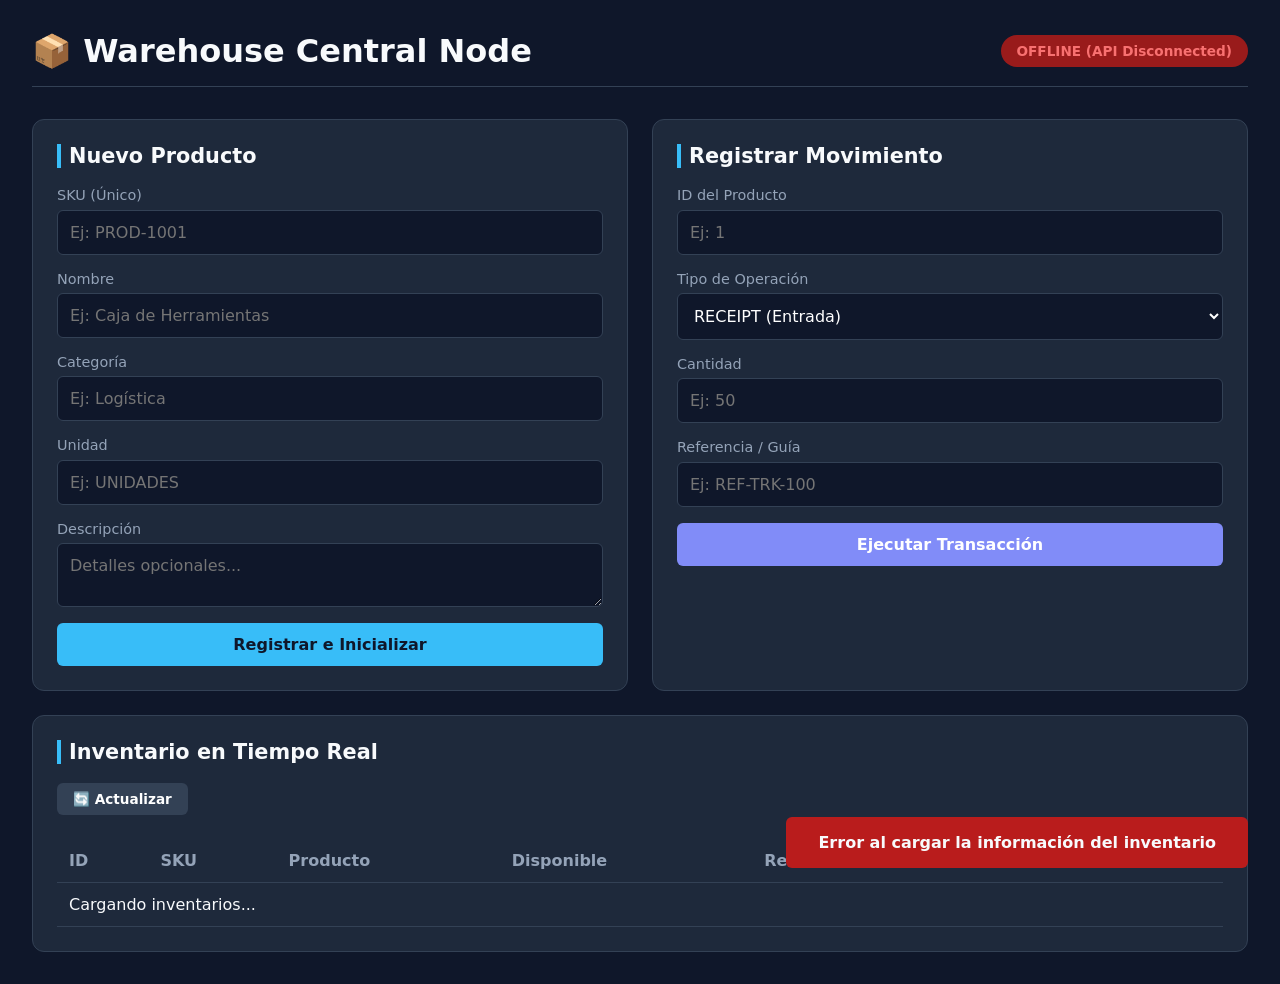
==== src/warehouse/src/frontend/app/index.html @ 9990458d "Base de la bodega desde el repo del profe" ====
<!DOCTYPE html>
<html lang="es">
<head>
    <meta charset="UTF-8">
    <meta name="viewport" content="width=device-width, initial-scale=1.0">
    <title>Warehouse Cloud Platform</title>
    <link rel="stylesheet" href="styles.css">
</head>
<body>
    <header>
        <h1>📦 Warehouse Central Node</h1>
        <div id="health-status" class="status-badge loading">Conectando...</div>
    </header>

    <main class="dashboard-grid">
        <!-- SECCIÓN: CREAR PRODUCTO -->
        <section class="card">
            <h2>Nuevo Producto</h2>
            <form id="product-form">
                <div class="form-group">
                    <label for="sku">SKU (Único)</label>
                    <input type="text" id="sku" required placeholder="Ej: PROD-1001">
                </div>
                <div class="form-group">
                    <label for="name">Nombre</label>
                    <input type="text" id="name" required placeholder="Ej: Caja de Herramientas">
                </div>
                <div class="form-group">
                    <label for="category">Categoría</label>
                    <input type="text" id="category" placeholder="Ej: Logística">
                </div>
                <div class="form-group">
                    <label for="unit">Unidad</label>
                    <input type="text" id="unit" required placeholder="Ej: UNIDADES">
                </div>
                <div class="form-group">
                    <label for="description">Descripción</label>
                    <textarea id="description" placeholder="Detalles opcionales..."></textarea>
                </div>
                <button type="submit" class="btn-primary">Registrar e Inicializar</button>
            </form>
        </section>

        <!-- SECCIÓN: MOVIMIENTOS DE INVENTARIO -->
        <section class="card">
            <h2>Registrar Movimiento</h2>
            <form id="movement-form">
                <div class="form-group">
                    <label for="move-product-id">ID del Producto</label>
                    <input type="number" id="move-product-id" required placeholder="Ej: 1">
                </div>
                <div class="form-group">
                    <label for="move-type">Tipo de Operación</label>
                    <select id="move-type" required>
                        <option value="RECEIPT">RECEIPT (Entrada)</option>
                        <option value="SHIPMENT">SHIPMENT (Salida)</option>
                        <option value="RESERVATION">RESERVATION (Reservar)</option>
                        <option value="RELEASE">RELEASE (Liberar Reserva)</option>
                    </select>
                </div>
                <div class="form-group">
                    <label for="move-quantity">Cantidad</label>
                    <input type="number" id="move-quantity" min="1" required placeholder="Ej: 50">
                </div>
                <div class="form-group">
                    <label for="move-reference">Referencia / Guía</label>
                    <input type="text" id="move-reference" placeholder="Ej: REF-TRK-100">
                </div>
                <button type="submit" class="btn-secondary">Ejecutar Transacción</button>
            </form>
        </section>

        <!-- SECCIÓN: MONITOR DE STOCK -->
        <section class="card wide">
            <h2>Inventario en Tiempo Real</h2>
            <button id="refresh-stock-btn" class="btn-small">🔄 Actualizar</button>
            <div class="table-container">
                <table id="stock-table">
                    <thead>
                        <tr>
                            <th>ID</th>
                            <th>SKU</th>
                            <th>Producto</th>
                            <th>Disponible</th>
                            <th>Reservado</th>
                            <th>Acciones</th>
                        </tr>
                    </thead>
                    <tbody>
                        <!-- Dinámico vía JS -->
                    </tbody>
                </table>
            </div>
        </section>
    </main>

    <!-- MODAL DE HISTORIAL -->
    <div id="history-modal" class="modal">
        <div class="modal-content">
            <span class="close-modal">&times;</span>
            <h2 id="modal-title">Historial de Movimientos</h2>
            <div class="table-container">
                <table>
                    <thead>
                        <tr>
                            <th>ID Mov</th>
                            <th>Tipo</th>
                            <th>Cantidad</th>
                            <th>Referencia</th>
                            <th>Fecha (UTC)</th>
                        </tr>
                    </thead>
                    <tbody id="history-table-body"></tbody>
                </table>
            </div>
        </div>
    </div>

    <div id="toast" class="toast"></div>

    <script src="app.js"></script>
</body>
</html>
---- src/warehouse/src/frontend/app/styles.css ----
:root {
    --bg-primary: #0f172a;
    --bg-secondary: #1e293b;
    --accent-blue: #38bdf8;
    --accent-green: #4ade80;
    --accent-red: #f87171;
    --text-main: #f8fafc;
    --text-muted: #94a3b8;
    --border: #334155;
}

* { box-sizing: border-box; margin: 0; padding: 0; font-family: 'Segoe UI', system-ui, sans-serif; }

body { background-color: var(--bg-primary); color: var(--text-main); padding: 2rem; }

header { display: flex; justify-content: space-between; align-items: center; margin-bottom: 2rem; border-bottom: 1px solid var(--border); padding-bottom: 1rem; }

.status-badge { padding: 0.5rem 1rem; border-radius: 20px; font-size: 0.85rem; font-weight: bold; }
.status-badge.ok { background: #166534; color: var(--accent-green); }
.status-badge.error { background: #991b1b; color: var(--accent-red); }
.status-badge.loading { background: #854d0e; color: #fde047; }

.dashboard-grid { display: grid; grid-template-columns: repeat(2, 1fr); gap: 1.5rem; }
.card { background: var(--bg-secondary); padding: 1.5rem; border-radius: 12px; border: 1px solid var(--border); }
.card.wide { grid-column: span 2; }

h2 { margin-bottom: 1.2rem; font-size: 1.3rem; border-left: 4px solid var(--accent-blue); padding-left: 0.5rem; }

.form-group { margin-bottom: 1rem; display: flex; flex-direction: column; }
label { font-size: 0.9rem; margin-bottom: 0.4rem; color: var(--text-muted); }
input, select, textarea { background: var(--bg-primary); border: 1px solid var(--border); color: white; padding: 0.75rem; border-radius: 6px; font-size: 1rem; }
input:focus, select:focus, textarea:focus { border-color: var(--accent-blue); outline: none; }

button { padding: 0.75rem 1.5rem; border: none; border-radius: 6px; font-weight: bold; cursor: pointer; transition: background 0.2s; width: 100%; font-size: 1rem; }
.btn-primary { background: var(--accent-blue); color: var(--bg-primary); }
.btn-secondary { background: #818cf8; color: white; }
.btn-small { background: var(--border); color: white; width: auto; margin-bottom: 1rem; padding: 0.5rem 1rem; font-size: 0.85rem;}
button:hover { filter: brightness(1.1); }

.table-container { width: 100%; overflow-x: auto; margin-top: 0.5rem; }
table { width: 100%; border-collapse: collapse; text-align: left; }
th, td { padding: 0.75rem; border-bottom: 1px solid var(--border); }
th { color: var(--text-muted); font-weight: 600; }

.action-link { color: var(--accent-blue); cursor: pointer; text-decoration: underline; font-size: 0.9rem;}

/* MODAL & TOAST */
.modal { display: none; position: fixed; top: 0; left: 0; width: 100%; height: 100%; background: rgba(0,0,0,0.7); align-items: center; justify-content: center; }
.modal-content { background: var(--bg-secondary); padding: 2rem; border-radius: 12px; width: 600px; max-width: 90%; position: relative; border: 1px solid var(--border); }
.close-modal { position: absolute; top: 1rem; right: 1rem; font-size: 1.5rem; cursor: pointer; color: var(--text-muted); }

.toast { position: fixed; bottom: 2rem; right: 2rem; padding: 1rem 2rem; border-radius: 6px; font-weight: bold; transform: translateY(100px); opacity: 0; transition: all 0.3s; z-index: 1000; }
.toast.show { transform: translateY(0); opacity: 1; }
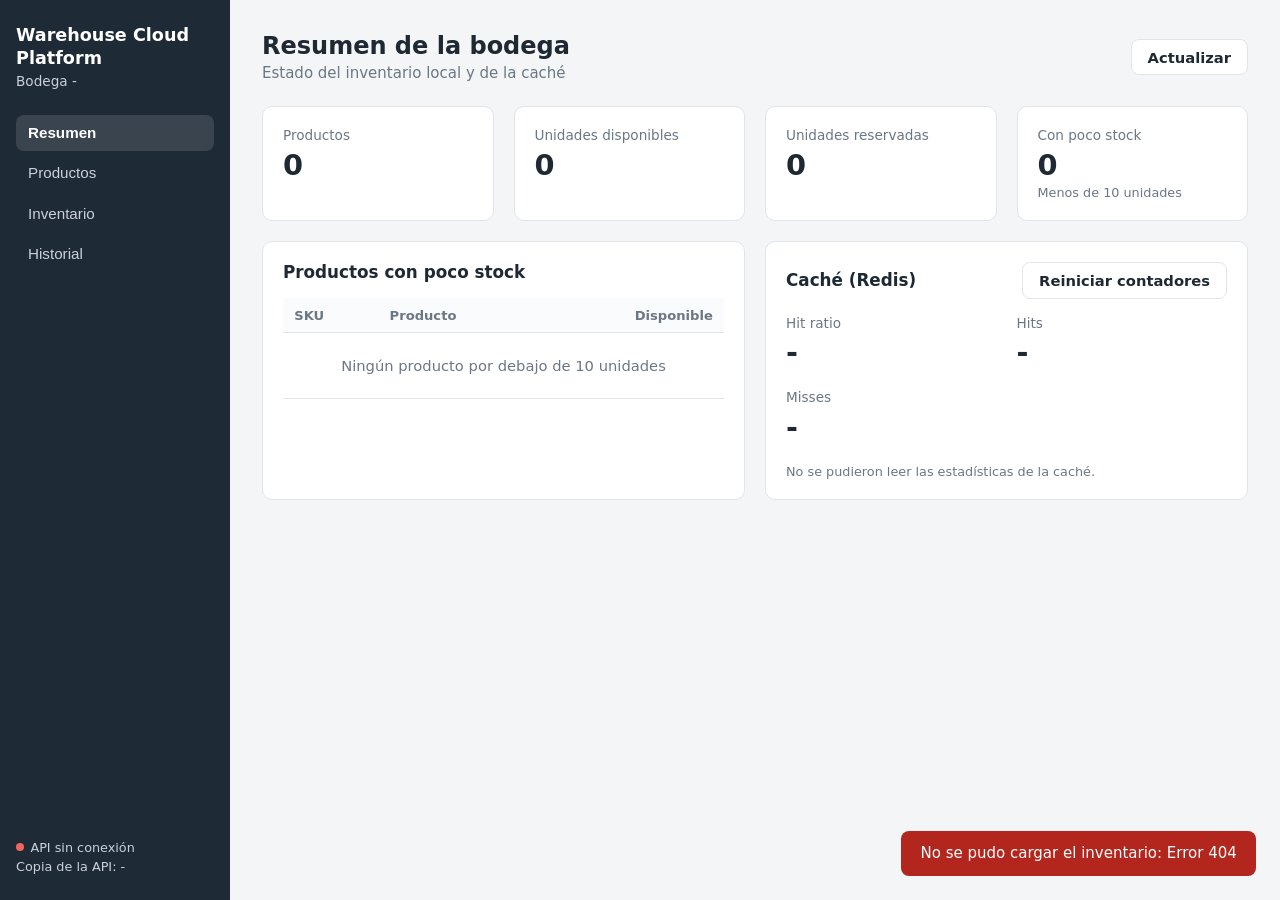
==== commit 1b227a6e: "Fronts de bodega y central sobre las APIs existentes" ====
--- a/src/warehouse/src/frontend/app/index.html
+++ b/src/warehouse/src/frontend/app/index.html
@@ -3,121 +3,201 @@
 <head>
     <meta charset="UTF-8">
     <meta name="viewport" content="width=device-width, initial-scale=1.0">
-    <title>Warehouse Cloud Platform</title>
+    <title>Bodega · Warehouse Cloud Platform</title>
     <link rel="stylesheet" href="styles.css">
 </head>
 <body>
-    <header>
-        <h1>📦 Warehouse Central Node</h1>
-        <div id="health-status" class="status-badge loading">Conectando...</div>
-    </header>
-
-    <main class="dashboard-grid">
-        <!-- SECCIÓN: CREAR PRODUCTO -->
-        <section class="card">
-            <h2>Nuevo Producto</h2>
-            <form id="product-form">
-                <div class="form-group">
-                    <label for="sku">SKU (Único)</label>
-                    <input type="text" id="sku" required placeholder="Ej: PROD-1001">
-                </div>
-                <div class="form-group">
-                    <label for="name">Nombre</label>
-                    <input type="text" id="name" required placeholder="Ej: Caja de Herramientas">
-                </div>
-                <div class="form-group">
-                    <label for="category">Categoría</label>
-                    <input type="text" id="category" placeholder="Ej: Logística">
-                </div>
-                <div class="form-group">
-                    <label for="unit">Unidad</label>
-                    <input type="text" id="unit" required placeholder="Ej: UNIDADES">
-                </div>
-                <div class="form-group">
-                    <label for="description">Descripción</label>
-                    <textarea id="description" placeholder="Detalles opcionales..."></textarea>
-                </div>
-                <button type="submit" class="btn-primary">Registrar e Inicializar</button>
-            </form>
-        </section>
-
-        <!-- SECCIÓN: MOVIMIENTOS DE INVENTARIO -->
-        <section class="card">
-            <h2>Registrar Movimiento</h2>
-            <form id="movement-form">
-                <div class="form-group">
-                    <label for="move-product-id">ID del Producto</label>
-                    <input type="number" id="move-product-id" required placeholder="Ej: 1">
-                </div>
-                <div class="form-group">
-                    <label for="move-type">Tipo de Operación</label>
-                    <select id="move-type" required>
-                        <option value="RECEIPT">RECEIPT (Entrada)</option>
-                        <option value="SHIPMENT">SHIPMENT (Salida)</option>
-                        <option value="RESERVATION">RESERVATION (Reservar)</option>
-                        <option value="RELEASE">RELEASE (Liberar Reserva)</option>
+    <aside class="sidebar">
+        <div class="brand">
+            Warehouse Cloud Platform
+            <small>Bodega <span id="warehouse-name">...</span></small>
+        </div>
+        <nav class="nav" id="nav">
+            <button data-view="resumen" class="active">Resumen</button>
+            <button data-view="productos">Productos</button>
+            <button data-view="inventario">Inventario</button>
+            <button data-view="historial">Historial</button>
+        </nav>
+        <div class="sidebar-footer">
+            <div id="api-status" class="status-dot">Conectando...</div>
+            <div>Copia de la API: <span id="api-instance">-</span></div>
+        </div>
+    </aside>
+
+    <main class="content">
+        <!-- RESUMEN -->
+        <section class="view active" id="view-resumen">
+            <div class="page-header">
+                <div>
+                    <h1>Resumen de la bodega</h1>
+                    <p>Estado del inventario local y de la caché</p>
+                </div>
+                <button class="btn btn-light" data-refresh>Actualizar</button>
+            </div>
+            <div class="grid grid-4">
+                <div class="card stat"><div class="label">Productos</div><div class="value" id="stat-products">-</div></div>
+                <div class="card stat"><div class="label">Unidades disponibles</div><div class="value" id="stat-available">-</div></div>
+                <div class="card stat"><div class="label">Unidades reservadas</div><div class="value" id="stat-reserved">-</div></div>
+                <div class="card stat"><div class="label">Con poco stock</div><div class="value" id="stat-low">-</div><div class="hint">Menos de 10 unidades</div></div>
+            </div>
+            <div class="grid grid-2 mt">
+                <div class="card">
+                    <h2>Productos con poco stock</h2>
+                    <div class="table-wrap">
+                        <table>
+                            <thead><tr><th>SKU</th><th>Producto</th><th class="num">Disponible</th></tr></thead>
+                            <tbody id="low-stock-body"><tr><td colspan="3" class="empty">Cargando...</td></tr></tbody>
+                        </table>
+                    </div>
+                </div>
+                <div class="card">
+                    <div class="card-header">
+                        <h2>Caché (Redis)</h2>
+                        <button class="btn btn-light" id="reset-cache-btn">Reiniciar contadores</button>
+                    </div>
+                    <div class="grid grid-4">
+                        <div class="stat"><div class="label">Hit ratio</div><div class="value" id="cache-ratio">-</div></div>
+                        <div class="stat"><div class="label">Hits</div><div class="value" id="cache-hits">-</div></div>
+                        <div class="stat"><div class="label">Misses</div><div class="value" id="cache-misses">-</div></div>
+                    </div>
+                    <p class="sub mt" id="cache-state"></p>
+                </div>
+            </div>
+        </section>
+
+        <!-- PRODUCTOS -->
+        <section class="view" id="view-productos">
+            <div class="page-header">
+                <div>
+                    <h1>Productos</h1>
+                    <p>Catálogo de esta bodega. El SKU debe ser el mismo en todas las bodegas (es el código que viaja a la central).</p>
+                </div>
+            </div>
+            <div class="grid grid-2">
+                <div class="card">
+                    <h2>Nuevo producto</h2>
+                    <form id="product-form">
+                        <div class="form-row">
+                            <div class="field"><label for="p-sku">SKU</label><input id="p-sku" required placeholder="P-001"></div>
+                            <div class="field"><label for="p-unit">Unidad</label><input id="p-unit" required placeholder="UNIDADES"></div>
+                        </div>
+                        <div class="field"><label for="p-name">Nombre</label><input id="p-name" required placeholder="Caja de herramientas"></div>
+                        <div class="field"><label for="p-category">Categoría</label><input id="p-category" placeholder="Herramientas"></div>
+                        <div class="field"><label for="p-description">Descripción</label><textarea id="p-description" placeholder="Opcional"></textarea></div>
+                        <button class="btn btn-primary" type="submit">Crear producto</button>
+                    </form>
+                </div>
+                <div class="card">
+                    <div class="card-header">
+                        <h2>Catálogo</h2>
+                        <input id="product-search" type="search" placeholder="Buscar por SKU, nombre o categoría">
+                    </div>
+                    <div class="table-wrap">
+                        <table>
+                            <thead><tr><th>ID</th><th>SKU</th><th>Nombre</th><th>Categoría</th><th>Unidad</th></tr></thead>
+                            <tbody id="products-body"><tr><td colspan="5" class="empty">Cargando...</td></tr></tbody>
+                        </table>
+                    </div>
+                </div>
+            </div>
+        </section>
+
+        <!-- INVENTARIO -->
+        <section class="view" id="view-inventario">
+            <div class="page-header">
+                <div>
+                    <h1>Inventario</h1>
+                    <p>Cada movimiento queda guardado y se envía a la central por SNS → sync-queue</p>
+                </div>
+                <button class="btn btn-light" data-refresh>Actualizar</button>
+            </div>
+            <div class="grid grid-2">
+                <div class="card">
+                    <h2>Registrar movimiento</h2>
+                    <form id="movement-form">
+                        <div class="field"><label for="m-product">Producto</label><select id="m-product" required></select></div>
+                        <div class="form-row">
+                            <div class="field">
+                                <label for="m-type">Tipo</label>
+                                <select id="m-type" required>
+                                    <option value="RECEIPT">Entrada (RECEIPT)</option>
+                                    <option value="SHIPMENT">Salida (SHIPMENT)</option>
+                                    <option value="RETURN">Devolución (RETURN)</option>
+                                    <option value="RESERVATION">Reservar (RESERVATION)</option>
+                                    <option value="RESERVATION_CONFIRM">Confirmar reserva (RESERVATION_CONFIRM)</option>
+                                    <option value="RELEASE">Liberar reserva (RELEASE)</option>
+                                </select>
+                            </div>
+                            <div class="field"><label for="m-quantity">Cantidad</label><input id="m-quantity" type="number" min="1" required></div>
+                        </div>
+                        <div class="field"><label for="m-reference">Referencia</label><input id="m-reference" placeholder="Guía, factura u orden (opcional)"></div>
+                        <div class="field"><label for="m-correlation">Correlation ID</label><input id="m-correlation" placeholder="Opcional: si se deja vacío la API crea uno"></div>
+                        <button class="btn btn-primary" type="submit">Registrar</button>
+                    </form>
+                </div>
+                <div class="card">
+                    <div class="card-header">
+                        <h2>Existencias</h2>
+                        <input id="stock-search" type="search" placeholder="Buscar">
+                    </div>
+                    <div class="table-wrap">
+                        <table>
+                            <thead><tr><th>SKU</th><th>Producto</th><th class="num">Disponible</th><th class="num">Reservado</th><th></th></tr></thead>
+                            <tbody id="stock-body"><tr><td colspan="5" class="empty">Cargando...</td></tr></tbody>
+                        </table>
+                    </div>
+                </div>
+            </div>
+        </section>
+
+        <!-- HISTORIAL -->
+        <section class="view" id="view-historial">
+            <div class="page-header">
+                <div>
+                    <h1>Historial de movimientos</h1>
+                    <p>Todas las entradas, salidas, reservas y transferencias de esta bodega</p>
+                </div>
+                <div class="toolbar">
+                    <select id="history-type">
+                        <option value="">Todos los tipos</option>
+                        <option value="IN">Solo entradas</option>
+                        <option value="OUT">Solo salidas</option>
+                        <option value="RES">Reservas</option>
                     </select>
-                </div>
-                <div class="form-group">
-                    <label for="move-quantity">Cantidad</label>
-                    <input type="number" id="move-quantity" min="1" required placeholder="Ej: 50">
-                </div>
-                <div class="form-group">
-                    <label for="move-reference">Referencia / Guía</label>
-                    <input type="text" id="move-reference" placeholder="Ej: REF-TRK-100">
-                </div>
-                <button type="submit" class="btn-secondary">Ejecutar Transacción</button>
-            </form>
-        </section>
-
-        <!-- SECCIÓN: MONITOR DE STOCK -->
-        <section class="card wide">
-            <h2>Inventario en Tiempo Real</h2>
-            <button id="refresh-stock-btn" class="btn-small">🔄 Actualizar</button>
-            <div class="table-container">
-                <table id="stock-table">
-                    <thead>
-                        <tr>
-                            <th>ID</th>
-                            <th>SKU</th>
-                            <th>Producto</th>
-                            <th>Disponible</th>
-                            <th>Reservado</th>
-                            <th>Acciones</th>
-                        </tr>
-                    </thead>
-                    <tbody>
-                        <!-- Dinámico vía JS -->
-                    </tbody>
-                </table>
+                    <input id="history-search" type="search" placeholder="SKU o referencia">
+                    <button class="btn btn-light" data-refresh>Actualizar</button>
+                </div>
+            </div>
+            <div class="card">
+                <div class="table-wrap">
+                    <table>
+                        <thead><tr><th>Fecha</th><th>SKU</th><th>Tipo</th><th class="num">Cantidad</th><th>Referencia</th></tr></thead>
+                        <tbody id="history-body"><tr><td colspan="5" class="empty">Cargando...</td></tr></tbody>
+                    </table>
+                </div>
             </div>
         </section>
     </main>
 
-    <!-- MODAL DE HISTORIAL -->
-    <div id="history-modal" class="modal">
-        <div class="modal-content">
-            <span class="close-modal">&times;</span>
-            <h2 id="modal-title">Historial de Movimientos</h2>
-            <div class="table-container">
+    <!-- Historial de un producto -->
+    <div class="modal" id="product-modal">
+        <div class="modal-box">
+            <div class="card-header">
+                <h2 id="product-modal-title">Movimientos</h2>
+                <button class="btn btn-light" data-close>Cerrar</button>
+            </div>
+            <div class="table-wrap">
                 <table>
-                    <thead>
-                        <tr>
-                            <th>ID Mov</th>
-                            <th>Tipo</th>
-                            <th>Cantidad</th>
-                            <th>Referencia</th>
-                            <th>Fecha (UTC)</th>
-                        </tr>
-                    </thead>
-                    <tbody id="history-table-body"></tbody>
+                    <thead><tr><th>Fecha</th><th>Tipo</th><th class="num">Cantidad</th><th>Referencia</th></tr></thead>
+                    <tbody id="product-modal-body"></tbody>
                 </table>
             </div>
         </div>
     </div>
 
-    <div id="toast" class="toast"></div>
-
+    <div class="toast" id="toast"></div>
+
+    <script src="config.js"></script>
     <script src="app.js"></script>
 </body>
 </html>
--- a/src/warehouse/src/frontend/app/styles.css
+++ b/src/warehouse/src/frontend/app/styles.css
@@ -1,53 +1,167 @@
+/* Estilos compartidos por el front de bodega y el front central (mismo archivo en las dos carpetas) */
 :root {
-    --bg-primary: #0f172a;
-    --bg-secondary: #1e293b;
-    --accent-blue: #38bdf8;
-    --accent-green: #4ade80;
-    --accent-red: #f87171;
-    --text-main: #f8fafc;
-    --text-muted: #94a3b8;
-    --border: #334155;
+    --bg: #f4f5f7;
+    --surface: #ffffff;
+    --sidebar: #1f2a37;
+    --sidebar-text: #c9d1db;
+    --text: #1f2933;
+    --muted: #6b7785;
+    --border: #e1e5ea;
+    --primary: #2563a8;
+    --primary-soft: #e8f0fa;
+    --ok: #1e7a4c;
+    --ok-soft: #e3f4ea;
+    --warn: #9a6200;
+    --warn-soft: #fdf1dc;
+    --error: #b3261e;
+    --error-soft: #fbe7e6;
+    --radius: 10px;
 }
 
-* { box-sizing: border-box; margin: 0; padding: 0; font-family: 'Segoe UI', system-ui, sans-serif; }
+* { box-sizing: border-box; margin: 0; padding: 0; }
 
-body { background-color: var(--bg-primary); color: var(--text-main); padding: 2rem; }
+body {
+    font-family: "Segoe UI", system-ui, -apple-system, sans-serif;
+    background: var(--bg);
+    color: var(--text);
+    display: flex;
+    min-height: 100vh;
+    font-size: 15px;
+}
 
-header { display: flex; justify-content: space-between; align-items: center; margin-bottom: 2rem; border-bottom: 1px solid var(--border); padding-bottom: 1rem; }
+/* Barra lateral */
+.sidebar {
+    width: 230px;
+    background: var(--sidebar);
+    color: var(--sidebar-text);
+    padding: 1.5rem 1rem;
+    display: flex;
+    flex-direction: column;
+    gap: 1.5rem;
+    flex-shrink: 0;
+}
+.brand { color: #fff; font-size: 1.1rem; font-weight: 600; line-height: 1.3; }
+.brand small { display: block; color: var(--sidebar-text); font-weight: 400; font-size: 0.85rem; margin-top: 0.2rem; }
+.nav { display: flex; flex-direction: column; gap: 0.25rem; }
+.nav button {
+    background: none;
+    border: none;
+    color: var(--sidebar-text);
+    text-align: left;
+    padding: 0.6rem 0.75rem;
+    border-radius: 8px;
+    cursor: pointer;
+    font-size: 0.95rem;
+}
+.nav button:hover { background: rgba(255, 255, 255, 0.06); color: #fff; }
+.nav button.active { background: rgba(255, 255, 255, 0.12); color: #fff; font-weight: 600; }
+.sidebar-footer { margin-top: auto; font-size: 0.8rem; line-height: 1.5; }
 
-.status-badge { padding: 0.5rem 1rem; border-radius: 20px; font-size: 0.85rem; font-weight: bold; }
-.status-badge.ok { background: #166534; color: var(--accent-green); }
-.status-badge.error { background: #991b1b; color: var(--accent-red); }
-.status-badge.loading { background: #854d0e; color: #fde047; }
+/* Contenido */
+.content { flex: 1; padding: 2rem; overflow-x: auto; }
+.page-header { display: flex; justify-content: space-between; align-items: center; margin-bottom: 1.5rem; gap: 1rem; flex-wrap: wrap; }
+.page-header h1 { font-size: 1.5rem; font-weight: 600; }
+.page-header p { color: var(--muted); margin-top: 0.25rem; }
+.view { display: none; }
+.view.active { display: block; }
 
-.dashboard-grid { display: grid; grid-template-columns: repeat(2, 1fr); gap: 1.5rem; }
-.card { background: var(--bg-secondary); padding: 1.5rem; border-radius: 12px; border: 1px solid var(--border); }
-.card.wide { grid-column: span 2; }
+.grid { display: grid; gap: 1.25rem; }
+.grid-2 { grid-template-columns: repeat(auto-fit, minmax(340px, 1fr)); }
+.grid-4 { grid-template-columns: repeat(auto-fit, minmax(170px, 1fr)); }
 
-h2 { margin-bottom: 1.2rem; font-size: 1.3rem; border-left: 4px solid var(--accent-blue); padding-left: 0.5rem; }
+.card {
+    background: var(--surface);
+    border: 1px solid var(--border);
+    border-radius: var(--radius);
+    padding: 1.25rem;
+}
+.card h2 { font-size: 1.05rem; font-weight: 600; margin-bottom: 1rem; }
+.card-header { display: flex; justify-content: space-between; align-items: center; margin-bottom: 1rem; gap: 0.75rem; flex-wrap: wrap; }
+.card-header h2 { margin-bottom: 0; }
+.mt { margin-top: 1.25rem; }
 
-.form-group { margin-bottom: 1rem; display: flex; flex-direction: column; }
-label { font-size: 0.9rem; margin-bottom: 0.4rem; color: var(--text-muted); }
-input, select, textarea { background: var(--bg-primary); border: 1px solid var(--border); color: white; padding: 0.75rem; border-radius: 6px; font-size: 1rem; }
-input:focus, select:focus, textarea:focus { border-color: var(--accent-blue); outline: none; }
+.stat .label { color: var(--muted); font-size: 0.85rem; }
+.stat .value { font-size: 1.8rem; font-weight: 600; margin-top: 0.3rem; }
+.stat .hint { color: var(--muted); font-size: 0.8rem; margin-top: 0.2rem; }
 
-button { padding: 0.75rem 1.5rem; border: none; border-radius: 6px; font-weight: bold; cursor: pointer; transition: background 0.2s; width: 100%; font-size: 1rem; }
-.btn-primary { background: var(--accent-blue); color: var(--bg-primary); }
-.btn-secondary { background: #818cf8; color: white; }
-.btn-small { background: var(--border); color: white; width: auto; margin-bottom: 1rem; padding: 0.5rem 1rem; font-size: 0.85rem;}
-button:hover { filter: brightness(1.1); }
+/* Formularios */
+.form-row { display: grid; grid-template-columns: repeat(auto-fit, minmax(150px, 1fr)); gap: 0.75rem; }
+.field { display: flex; flex-direction: column; margin-bottom: 0.85rem; }
+.field label { font-size: 0.85rem; color: var(--muted); margin-bottom: 0.3rem; }
+input, select, textarea {
+    border: 1px solid var(--border);
+    border-radius: 8px;
+    padding: 0.55rem 0.7rem;
+    font-size: 0.95rem;
+    font-family: inherit;
+    background: #fff;
+    color: var(--text);
+}
+textarea { resize: vertical; min-height: 70px; }
+input:focus, select:focus, textarea:focus { outline: 2px solid var(--primary-soft); border-color: var(--primary); }
 
-.table-container { width: 100%; overflow-x: auto; margin-top: 0.5rem; }
-table { width: 100%; border-collapse: collapse; text-align: left; }
-th, td { padding: 0.75rem; border-bottom: 1px solid var(--border); }
-th { color: var(--text-muted); font-weight: 600; }
+.btn {
+    border: 1px solid transparent;
+    border-radius: 8px;
+    padding: 0.55rem 1rem;
+    font-size: 0.92rem;
+    font-weight: 600;
+    cursor: pointer;
+    font-family: inherit;
+}
+.btn-primary { background: var(--primary); color: #fff; }
+.btn-primary:hover { filter: brightness(1.08); }
+.btn-light { background: #fff; color: var(--text); border-color: var(--border); }
+.btn-light:hover { background: var(--bg); }
+.btn:disabled { opacity: 0.6; cursor: default; }
+.link { color: var(--primary); cursor: pointer; background: none; border: none; font: inherit; text-decoration: underline; }
 
-.action-link { color: var(--accent-blue); cursor: pointer; text-decoration: underline; font-size: 0.9rem;}
+/* Tablas */
+.table-wrap { overflow-x: auto; }
+table { width: 100%; border-collapse: collapse; font-size: 0.92rem; }
+th, td { padding: 0.6rem 0.7rem; border-bottom: 1px solid var(--border); text-align: left; vertical-align: top; }
+th { color: var(--muted); font-weight: 600; font-size: 0.82rem; background: #fafbfc; }
+td.num, th.num { text-align: right; font-variant-numeric: tabular-nums; }
+.empty { color: var(--muted); text-align: center; padding: 1.5rem; }
+td strong { white-space: nowrap; }
+.sub { display: block; color: var(--muted); font-size: 0.8rem; }
 
-/* MODAL & TOAST */
-.modal { display: none; position: fixed; top: 0; left: 0; width: 100%; height: 100%; background: rgba(0,0,0,0.7); align-items: center; justify-content: center; }
-.modal-content { background: var(--bg-secondary); padding: 2rem; border-radius: 12px; width: 600px; max-width: 90%; position: relative; border: 1px solid var(--border); }
-.close-modal { position: absolute; top: 1rem; right: 1rem; font-size: 1.5rem; cursor: pointer; color: var(--text-muted); }
+/* Etiquetas de estado */
+.badge { display: inline-block; padding: 0.15rem 0.55rem; border-radius: 999px; font-size: 0.78rem; font-weight: 600; white-space: nowrap; }
+.badge.ok { background: var(--ok-soft); color: var(--ok); }
+.badge.warn { background: var(--warn-soft); color: var(--warn); }
+.badge.error { background: var(--error-soft); color: var(--error); }
+.badge.info { background: var(--primary-soft); color: var(--primary); }
+.badge.neutral { background: var(--bg); color: var(--muted); }
 
-.toast { position: fixed; bottom: 2rem; right: 2rem; padding: 1rem 2rem; border-radius: 6px; font-weight: bold; transform: translateY(100px); opacity: 0; transition: all 0.3s; z-index: 1000; }
-.toast.show { transform: translateY(0); opacity: 1; }
+.status-dot { display: inline-flex; align-items: center; gap: 0.4rem; }
+.status-dot::before { content: ""; width: 8px; height: 8px; border-radius: 50%; background: var(--muted); }
+.status-dot.ok::before { background: #3ecf7f; }
+.status-dot.error::before { background: #f0645b; }
+
+.toolbar { display: flex; gap: 0.6rem; align-items: center; flex-wrap: wrap; }
+.toolbar input { min-width: 220px; }
+
+/* Línea de tiempo (historial de una transferencia) */
+.timeline { list-style: none; border-left: 2px solid var(--border); margin-left: 0.4rem; padding-left: 1rem; }
+.timeline li { margin-bottom: 0.8rem; position: relative; }
+.timeline li::before { content: ""; position: absolute; left: -1.4rem; top: 0.35rem; width: 10px; height: 10px; border-radius: 50%; background: var(--primary); }
+
+/* Ventana emergente */
+.modal { display: none; position: fixed; inset: 0; background: rgba(15, 23, 42, 0.45); align-items: center; justify-content: center; padding: 1rem; z-index: 50; }
+.modal.open { display: flex; }
+.modal-box { background: var(--surface); border-radius: var(--radius); padding: 1.5rem; width: 680px; max-width: 100%; max-height: 85vh; overflow-y: auto; }
+.modal-box .card-header { margin-bottom: 1rem; }
+
+/* Avisos */
+.toast { position: fixed; bottom: 1.5rem; right: 1.5rem; padding: 0.85rem 1.2rem; border-radius: 8px; color: #fff; font-weight: 500; max-width: 420px; opacity: 0; transform: translateY(20px); transition: all 0.25s; z-index: 100; pointer-events: none; }
+.toast.show { opacity: 1; transform: translateY(0); }
+.toast.ok { background: var(--ok); }
+.toast.error { background: var(--error); }
+
+@media (max-width: 800px) {
+    body { flex-direction: column; }
+    .sidebar { width: 100%; }
+    .nav { flex-direction: row; flex-wrap: wrap; }
+    .content { padding: 1rem; }
+}
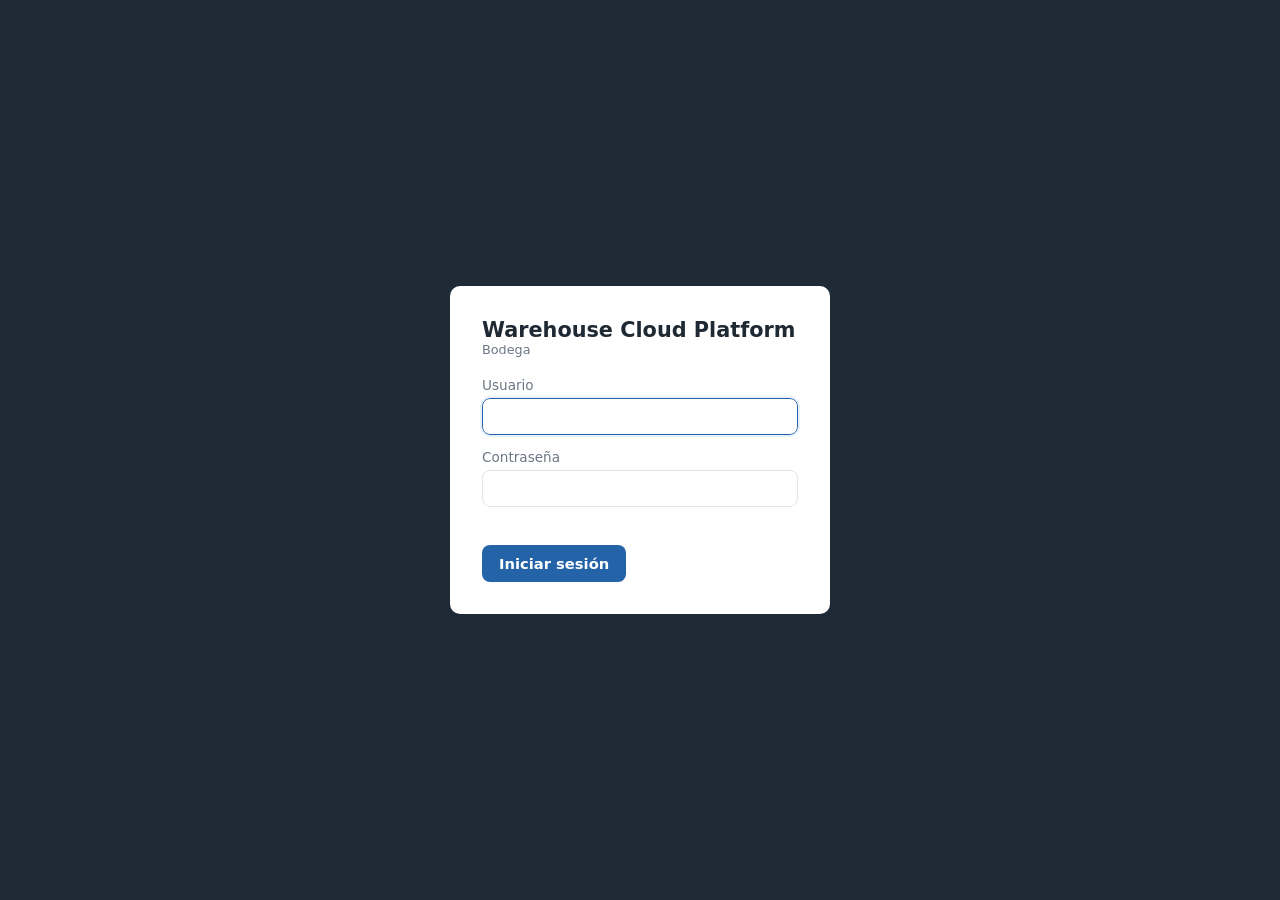
==== commit c8145be2: "Etapa A: usuarios, login y roles en backend y frontends, IP elástica para la central" ====
--- a/src/warehouse/src/frontend/app/index.html
+++ b/src/warehouse/src/frontend/app/index.html
@@ -25,6 +25,7 @@
     </aside>
 
     <main class="content">
+        <div class="notice role-hidden" id="wrong-warehouse"></div>
         <!-- RESUMEN -->
         <section class="view active" id="view-resumen">
             <div class="page-header">
@@ -50,7 +51,7 @@
                         </table>
                     </div>
                 </div>
-                <div class="card">
+                <div class="card" data-roles="ADMIN_GLOBAL">
                     <div class="card-header">
                         <h2>Caché (Redis)</h2>
                         <button class="btn btn-light" id="reset-cache-btn">Reiniciar contadores</button>
@@ -74,7 +75,7 @@
                 </div>
             </div>
             <div class="grid grid-2">
-                <div class="card">
+                <div class="card" data-roles="ADMIN_GLOBAL,ADMIN_BODEGA">
                     <h2>Nuevo producto</h2>
                     <form id="product-form">
                         <div class="form-row">
@@ -112,7 +113,7 @@
                 <button class="btn btn-light" data-refresh>Actualizar</button>
             </div>
             <div class="grid grid-2">
-                <div class="card">
+                <div class="card" data-roles="ADMIN_BODEGA,ENCARGADO">
                     <h2>Registrar movimiento</h2>
                     <form id="movement-form">
                         <div class="field"><label for="m-product">Producto</label><select id="m-product" required></select></div>
@@ -124,7 +125,6 @@
                                     <option value="SHIPMENT">Salida (SHIPMENT)</option>
                                     <option value="RETURN">Devolución (RETURN)</option>
                                     <option value="RESERVATION">Reservar (RESERVATION)</option>
-                                    <option value="RESERVATION_CONFIRM">Confirmar reserva (RESERVATION_CONFIRM)</option>
                                     <option value="RELEASE">Liberar reserva (RELEASE)</option>
                                 </select>
                             </div>
@@ -171,8 +171,8 @@
             <div class="card">
                 <div class="table-wrap">
                     <table>
-                        <thead><tr><th>Fecha</th><th>SKU</th><th>Tipo</th><th class="num">Cantidad</th><th>Referencia</th></tr></thead>
-                        <tbody id="history-body"><tr><td colspan="5" class="empty">Cargando...</td></tr></tbody>
+                        <thead><tr><th>Fecha</th><th>SKU</th><th>Tipo</th><th class="num">Cantidad</th><th>Referencia</th><th>Usuario</th></tr></thead>
+                        <tbody id="history-body"><tr><td colspan="6" class="empty">Cargando...</td></tr></tbody>
                     </table>
                 </div>
             </div>
@@ -188,7 +188,7 @@
             </div>
             <div class="table-wrap">
                 <table>
-                    <thead><tr><th>Fecha</th><th>Tipo</th><th class="num">Cantidad</th><th>Referencia</th></tr></thead>
+                    <thead><tr><th>Fecha</th><th>Tipo</th><th class="num">Cantidad</th><th>Referencia</th><th>Usuario</th></tr></thead>
                     <tbody id="product-modal-body"></tbody>
                 </table>
             </div>
@@ -198,6 +198,7 @@
     <div class="toast" id="toast"></div>
 
     <script src="config.js"></script>
+    <script src="session.js"></script>
     <script src="app.js"></script>
 </body>
 </html>
--- a/src/warehouse/src/frontend/app/styles.css
+++ b/src/warehouse/src/frontend/app/styles.css
@@ -165,3 +165,17 @@
     .nav { flex-direction: row; flex-wrap: wrap; }
     .content { padding: 1rem; }
 }
+
+/* Etapa A: login, usuario en la barra lateral y elementos por rol */
+.role-hidden { display: none !important; }
+.login-screen { position: fixed; inset: 0; background: var(--sidebar); display: flex; align-items: center; justify-content: center; padding: 1rem; z-index: 200; }
+.login-screen.hidden { display: none; }
+.login-box { background: var(--surface); border-radius: var(--radius); padding: 2rem; width: 380px; max-width: 100%; }
+.login-box h1 { font-size: 1.3rem; font-weight: 600; }
+.login-error { color: var(--error); min-height: 1.2em; font-size: 0.85rem; margin: 0.5rem 0; }
+.modal-box.small { width: 420px; }
+.user-box { border-top: 1px solid rgba(255, 255, 255, 0.12); margin-top: 0.75rem; padding-top: 0.75rem; }
+.user-box strong { color: #fff; display: block; }
+.mt-small { margin-top: 0.4rem; }
+.link-light { background: none; border: none; color: var(--sidebar-text); text-decoration: underline; cursor: pointer; padding: 0; font: inherit; margin-right: 0.75rem; }
+.notice { background: var(--warn-soft); color: var(--warn); padding: 1rem 1.25rem; border-radius: var(--radius); margin-bottom: 1.25rem; }
